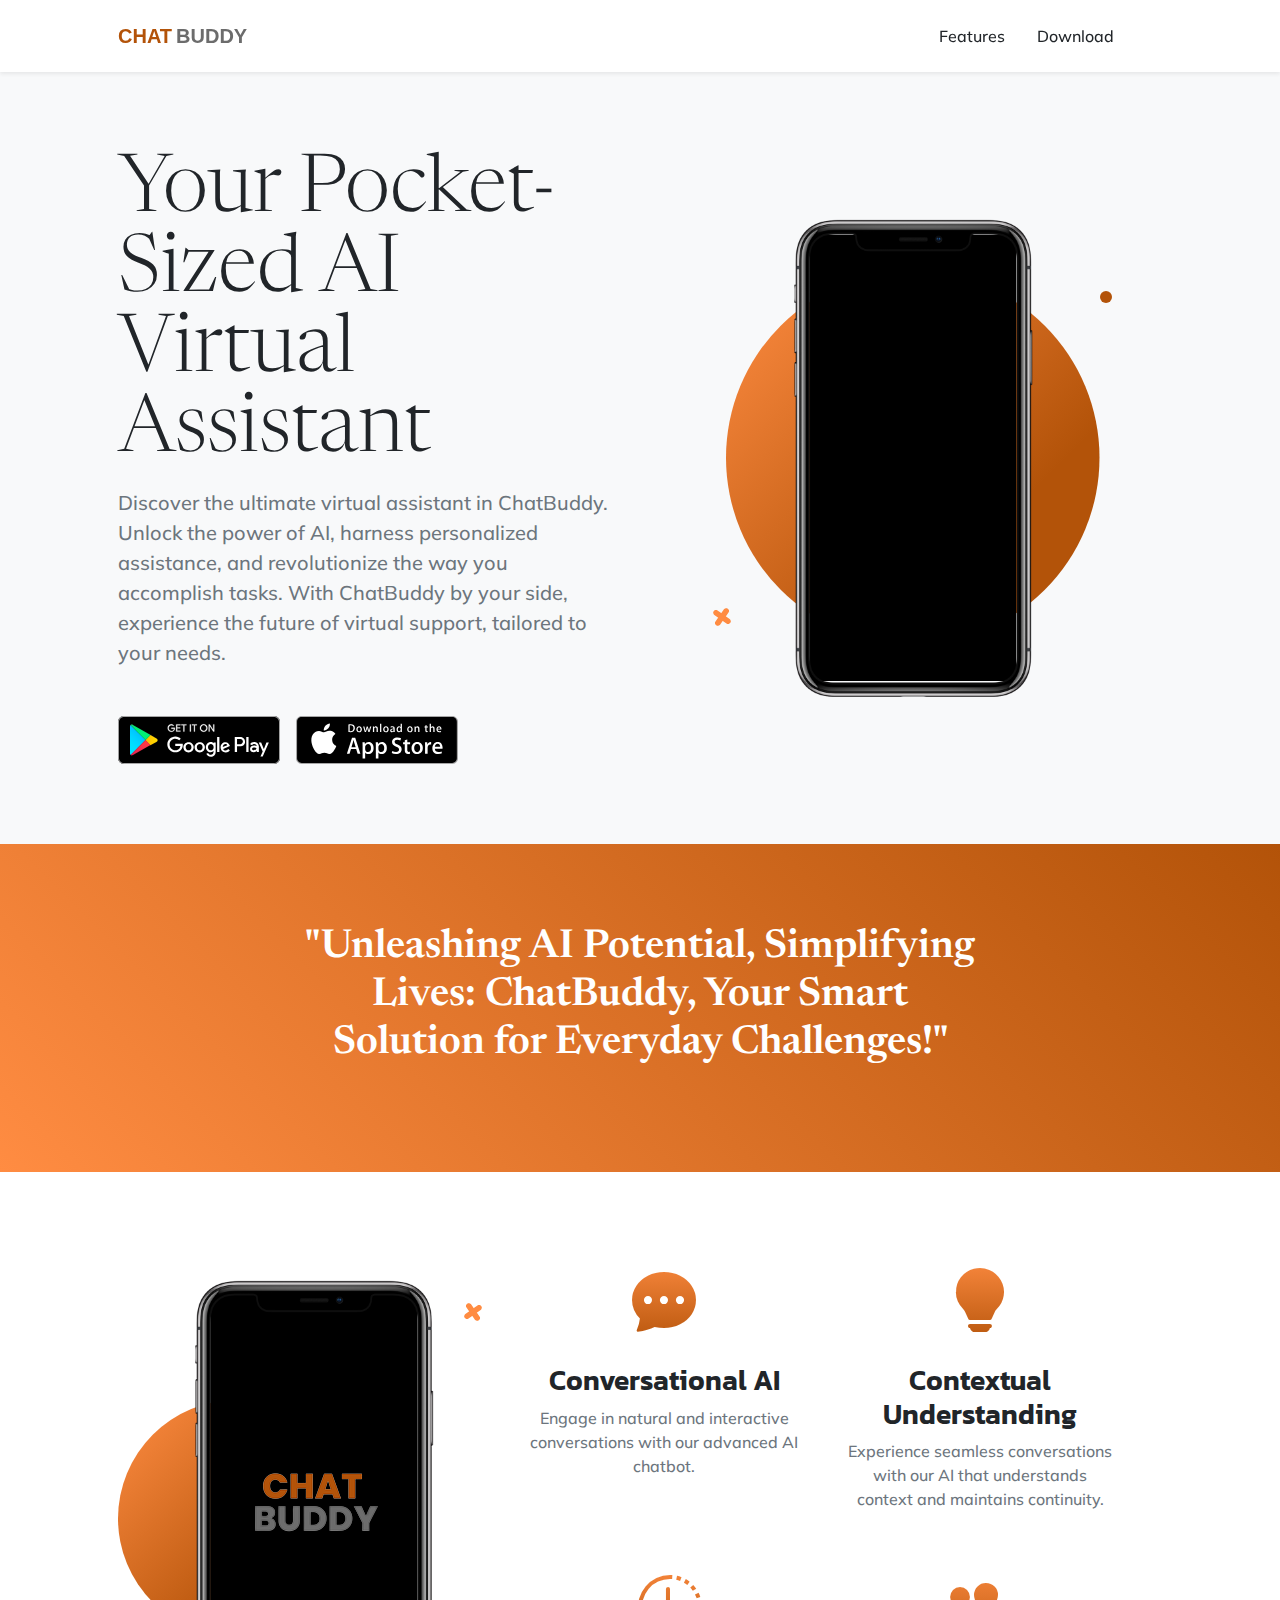
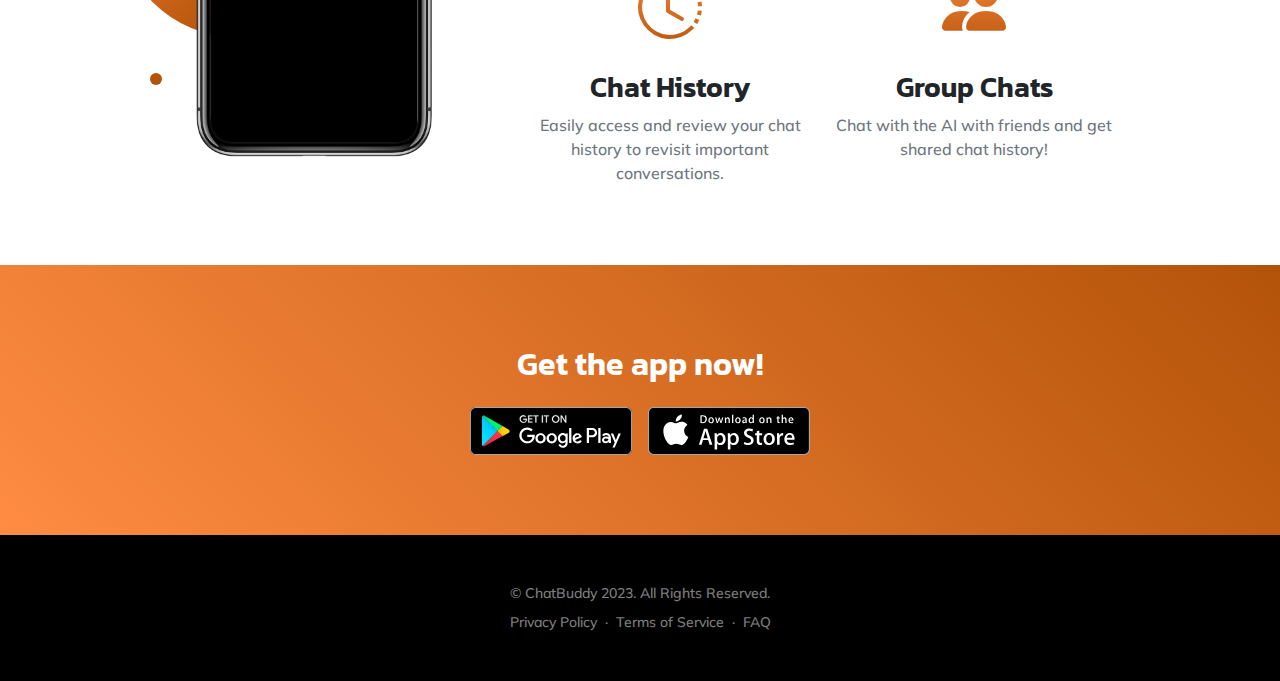
==== index.html @ 6aa52018 "favicon update fix" ====
<!DOCTYPE html>
<html lang="en">
  <head>
    <meta charset="utf-8" />
    <meta
      name="viewport"
      content="width=device-width, initial-scale=1, shrink-to-fit=no"
    />
    <meta name="description" content="" />
    <meta name="author" content="" />
    <title>ChatBuddy - Your Pocket-Sized Virtual Assistant</title>
    <link rel="icon" type="image/x-icon" href="assets/favicon.ico?" />
    <!-- Bootstrap icons-->
    <link
      href="https://cdn.jsdelivr.net/npm/bootstrap-icons@1.5.0/font/bootstrap-icons.css"
      rel="stylesheet"
    />
    <!-- Google fonts-->
    <link rel="preconnect" href="https://fonts.gstatic.com" />
    <link
      href="https://fonts.googleapis.com/css2?family=Newsreader:ital,wght@0,600;1,600&amp;display=swap"
      rel="stylesheet"
    />
    <link
      href="https://fonts.googleapis.com/css2?family=Mulish:ital,wght@0,300;0,500;0,600;0,700;1,300;1,500;1,600;1,700&amp;display=swap"
      rel="stylesheet"
    />
    <link
      href="https://fonts.googleapis.com/css2?family=Kanit:ital,wght@0,400;1,400&amp;display=swap"
      rel="stylesheet"
    />
    <!-- Core theme CSS (includes Bootstrap)-->
    <link href="css/styles.css" rel="stylesheet" />
  </head>
  <body id="page-top">
    <!-- Navigation-->
    <nav
      class="navbar navbar-expand-lg navbar-light fixed-top shadow-sm"
      id="mainNav"
    >
      <div class="container px-5">
        <a class="navbar-brand fw-bold" href="./index.html">
          <span
            style="color: #b35309; font-family: Arial, Helvetica, sans-serif"
            >CHAT</span
          >
          <span
            style="color: #6c6c6c; font-family: Arial, Helvetica, sans-serif"
            >BUDDY</span
          >
        </a>
        <button
          class="navbar-toggler"
          type="button"
          data-bs-toggle="collapse"
          data-bs-target="#navbarResponsive"
          aria-controls="navbarResponsive"
          aria-expanded="false"
          aria-label="Toggle navigation"
        >
          Menu
          <i class="bi-list"></i>
        </button>
        <div class="collapse navbar-collapse" id="navbarResponsive">
          <ul class="navbar-nav ms-auto me-4 my-3 my-lg-0">
            <li class="nav-item">
              <a class="nav-link me-lg-3" href="#features">Features</a>
            </li>
            <li class="nav-item">
              <a class="nav-link me-lg-3" href="#download">Download</a>
            </li>
          </ul>
        </div>
      </div>
    </nav>
    <!-- Mashead header-->
    <header class="masthead">
      <div class="container px-5">
        <div class="row gx-5 align-items-center">
          <div class="col-lg-6">
            <!-- Mashead text and app badges-->
            <div class="mb-5 mb-lg-0 text-center text-lg-start">
              <h1 class="display-1 lh-1 mb-3">
                Your Pocket-Sized AI Virtual Assistant
              </h1>
              <p class="lead fw-normal text-muted mb-5">
                Discover the ultimate virtual assistant in ChatBuddy. Unlock the
                power of AI, harness personalized assistance, and revolutionize
                the way you accomplish tasks. With ChatBuddy by your side,
                experience the future of virtual support, tailored to your
                needs.
              </p>
              <div class="d-flex flex-column flex-lg-row align-items-center">
                <a class="me-lg-3 mb-4 mb-lg-0" href="#!"
                  ><img
                    class="app-badge"
                    src="assets/img/google-play-badge.svg"
                    alt="..."
                /></a>
                <a href="#!"
                  ><img
                    class="app-badge"
                    src="assets/img/app-store-badge.svg"
                    alt="..."
                /></a>
              </div>
            </div>
          </div>
          <div class="col-lg-6">
            <!-- Masthead device mockup feature-->
            <div class="masthead-device-mockup">
              <svg
                class="circle"
                viewBox="0 0 100 100"
                xmlns="http://www.w3.org/2000/svg"
              >
                <defs>
                  <linearGradient
                    id="circleGradient"
                    gradientTransform="rotate(45)"
                  >
                    <stop class="gradient-start-color" offset="0%"></stop>
                    <stop class="gradient-end-color" offset="100%"></stop>
                  </linearGradient>
                </defs>
                <circle cx="50" cy="50" r="50"></circle>
              </svg>
              <svg
                class="shape-1 d-none d-sm-block"
                viewBox="0 0 240.83 240.83"
                xmlns="http://www.w3.org/2000/svg"
              >
                <rect
                  x="-32.54"
                  y="78.39"
                  width="305.92"
                  height="84.05"
                  rx="42.03"
                  transform="translate(120.42 -49.88) rotate(45)"
                ></rect>
                <rect
                  x="-32.54"
                  y="78.39"
                  width="305.92"
                  height="84.05"
                  rx="42.03"
                  transform="translate(-49.88 120.42) rotate(-45)"
                ></rect>
              </svg>
              <svg
                class="shape-2 d-none d-sm-block"
                viewBox="0 0 100 100"
                xmlns="http://www.w3.org/2000/svg"
              >
                <circle cx="50" cy="50" r="50"></circle>
              </svg>
              <div class="device-wrapper">
                <div
                  class="device"
                  data-device="iPhoneX"
                  data-orientation="portrait"
                  data-color="black"
                >
                  <div class="screen bg-black">
                    <!-- PUT CONTENTS HERE:-->
                    <!-- * * This can be a video, image, or just about anything else.-->
                    <!-- * * Set the max width of your media to 100% and the height to-->
                    <!-- * * 100% like the demo example below.-->
                    <video
                      muted="muted"
                      autoplay=""
                      loop=""
                      style="max-width: 100%; height: 100%"
                    >
                      <source
                        src="assets/img/demo-screen.mp4"
                        type="video/mp4"
                      />
                    </video>
                  </div>
                </div>
              </div>
            </div>
          </div>
        </div>
      </div>
    </header>
    <!-- Quote/testimonial aside-->
    <aside class="text-center bg-gradient-primary-to-secondary">
      <div class="container px-5">
        <div class="row gx-5 justify-content-center">
          <div class="col-xl-8">
            <div class="h2 fs-1 text-white mb-4">
              "Unleashing AI Potential, Simplifying Lives: ChatBuddy, Your Smart
              Solution for Everyday Challenges!"
            </div>
            <!-- <img src="assets/img/tnw-logo.svg" alt="..." style="height: 3rem" /> -->
          </div>
        </div>
      </div>
    </aside>
    <!-- App features section-->
    <section id="features">
      <div class="container px-5">
        <div class="row gx-5 align-items-center">
          <div class="col-lg-8 order-lg-1 mb-5 mb-lg-0">
            <div class="container-fluid px-5">
              <div class="row gx-5">
                <div class="col-md-6 mb-5">
                  <!-- Feature item-->
                  <div class="text-center">
                    <i
                      class="bi bi-chat-dots-fill icon-feature text-gradient d-block mb-3"
                    ></i>
                    <h3 class="font-alt">Conversational AI</h3>
                    <p class="text-muted mb-0">
                      Engage in natural and interactive conversations with our
                      advanced AI chatbot.
                    </p>
                  </div>
                </div>
                <div class="col-md-6 mb-5">
                  <!-- Feature item-->
                  <div class="text-center">
                    <i
                      class="bi bi-lightbulb-fill icon-feature text-gradient d-block mb-3"
                    ></i>
                    <h3 class="font-alt">Contextual Understanding</h3>
                    <p class="text-muted mb-0">
                      Experience seamless conversations with our AI that
                      understands context and maintains continuity.
                    </p>
                  </div>
                </div>
              </div>
              <div class="row">
                <div class="col-md-6 mb-5 mb-md-0">
                  <!-- Feature item-->
                  <div class="text-center">
                    <i
                      class="bi bi-clock-history icon-feature text-gradient d-block mb-3"
                    ></i>
                    <h3 class="font-alt">Chat History</h3>
                    <p class="text-muted mb-0">
                      Easily access and review your chat history to revisit
                      important conversations.
                    </p>
                  </div>
                </div>
                <div class="col-md-6">
                  <!-- Feature item-->
                  <div class="text-center">
                    <i
                      class="bi bi-people-fill icon-feature text-gradient d-block mb-3"
                    ></i>
                    <h3 class="font-alt">Group Chats</h3>
                    <p class="text-muted mb-0">
                      Chat with the AI with friends and get shared chat history!
                    </p>
                  </div>
                </div>
              </div>
            </div>
          </div>
          <div class="col-lg-4 order-lg-0">
            <!-- Features section device mockup-->
            <div class="features-device-mockup">
              <svg
                class="circle"
                viewBox="0 0 100 100"
                xmlns="http://www.w3.org/2000/svg"
              >
                <defs>
                  <linearGradient
                    id="circleGradient"
                    gradientTransform="rotate(45)"
                  >
                    <stop class="gradient-start-color" offset="0%"></stop>
                    <stop class="gradient-end-color" offset="100%"></stop>
                  </linearGradient>
                </defs>
                <circle cx="50" cy="50" r="50"></circle>
              </svg>
              <svg
                class="shape-1 d-none d-sm-block"
                viewBox="0 0 240.83 240.83"
                xmlns="http://www.w3.org/2000/svg"
              >
                <rect
                  x="-32.54"
                  y="78.39"
                  width="305.92"
                  height="84.05"
                  rx="42.03"
                  transform="translate(120.42 -49.88) rotate(45)"
                ></rect>
                <rect
                  x="-32.54"
                  y="78.39"
                  width="305.92"
                  height="84.05"
                  rx="42.03"
                  transform="translate(-49.88 120.42) rotate(-45)"
                ></rect>
              </svg>
              <svg
                class="shape-2 d-none d-sm-block"
                viewBox="0 0 100 100"
                xmlns="http://www.w3.org/2000/svg"
              >
                <circle cx="50" cy="50" r="50"></circle>
              </svg>
              <div class="device-wrapper">
                <div
                  class="device"
                  data-device="iPhoneX"
                  data-orientation="portrait"
                  data-color="black"
                >
                  <div class="screen bg-black text-center">
                    <!-- PUT CONTENTS HERE:-->
                    <!-- * * This can be a video, image, or just about anything else.-->
                    <!-- * * Set the max width of your media to 100% and the height to-->
                    <!-- * * 100% like the demo example below.-->
                    <img
                      src="assets/img/chatbudy-no-bg.png"
                      alt="..."
                      style="margin-top: 60%"
                    />

                    <!-- <video
                      muted="muted"
                      autoplay=""
                      loop=""
                      style="max-width: 100%; height: 100%"
                    >
                      <source
                        src="assets/img/demo-screen.mp4"
                        type="video/mp4"
                      />
                    </video> -->
                  </div>
                </div>
              </div>
            </div>
          </div>
        </div>
      </div>
    </section>
    <!-- App badge section-->
    <section class="bg-gradient-primary-to-secondary" id="download">
      <div class="container px-5">
        <h2 class="text-center text-white font-alt mb-4">Get the app now!</h2>
        <div
          class="d-flex flex-column flex-lg-row align-items-center justify-content-center"
        >
          <a class="me-lg-3 mb-4 mb-lg-0" href="#!"
            ><img
              class="app-badge"
              src="assets/img/google-play-badge.svg"
              alt="..."
          /></a>
          <a href="#!"
            ><img
              class="app-badge"
              src="assets/img/app-store-badge.svg"
              alt="..."
          /></a>
        </div>
      </div>
    </section>
    <!-- Footer-->
    <footer class="bg-black text-center py-5">
      <div class="container px-5">
        <div class="text-white-50 small">
          <div class="mb-2">&copy; ChatBuddy 2023. All Rights Reserved.</div>
          <a href="./privacy-policy.html">Privacy Policy</a>
          <span class="mx-1">&middot;</span>
          <a href="./terms-of-service.html">Terms of Service</a>
          <span class="mx-1">&middot;</span>
          <a href="#!">FAQ</a>
        </div>
      </div>
    </footer>
  </body>
</html>
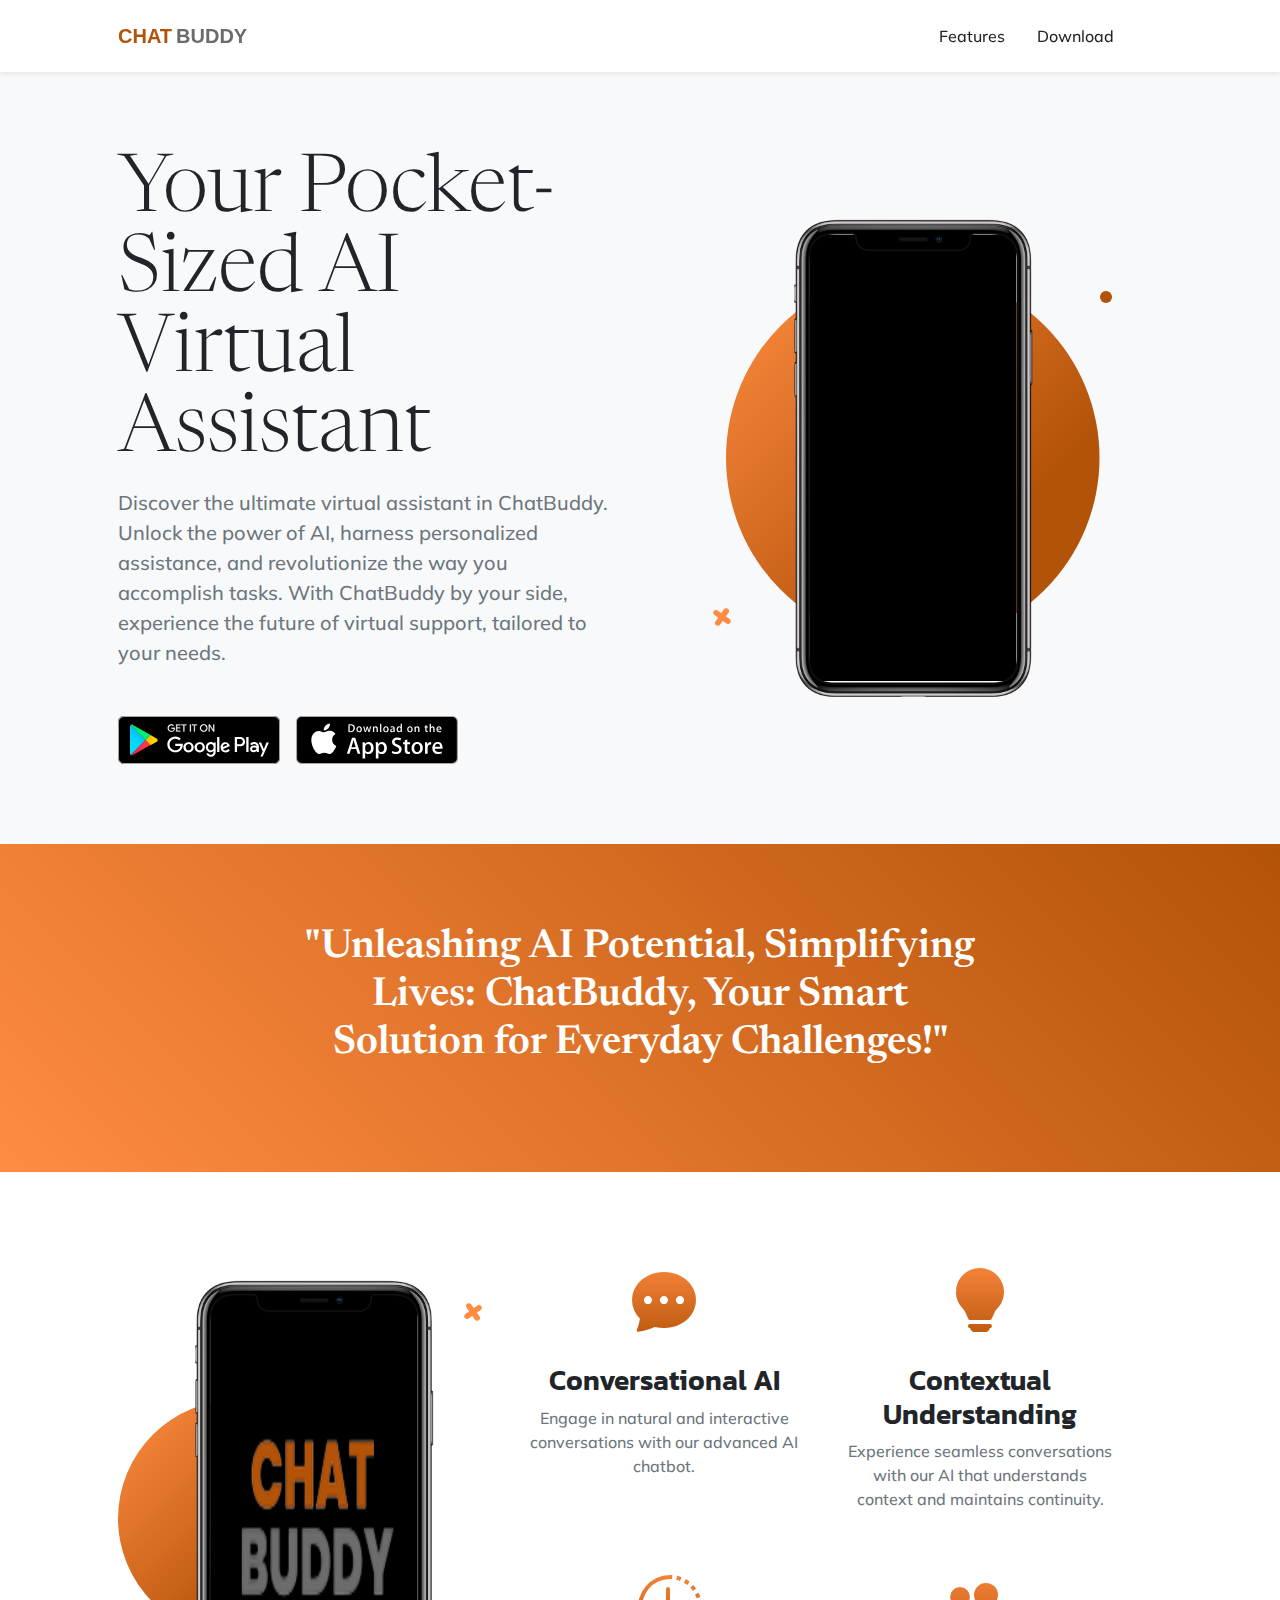
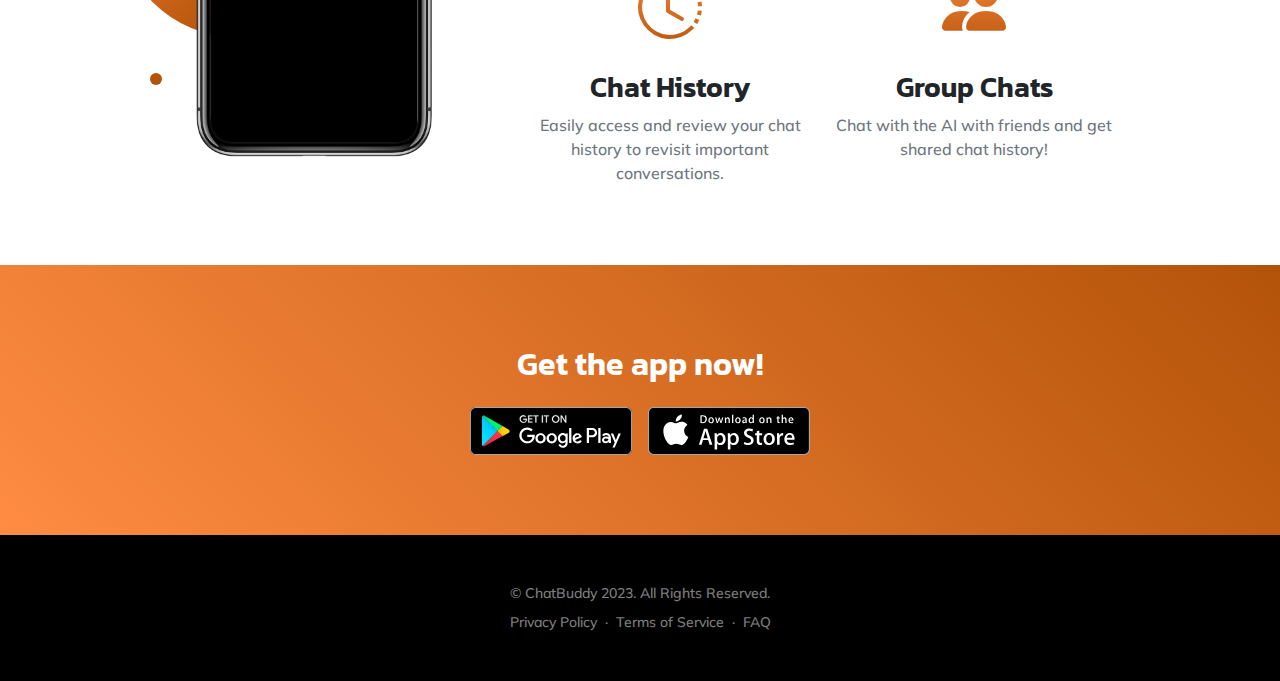
==== commit d3827166: "image in mockup" ====
--- a/index.html
+++ b/index.html
@@ -322,10 +322,11 @@
                     <!-- * * This can be a video, image, or just about anything else.-->
                     <!-- * * Set the max width of your media to 100% and the height to-->
                     <!-- * * 100% like the demo example below.-->
+
                     <img
                       src="assets/img/chatbudy-no-bg.png"
+                      style="max-width: 100%; height: 100%"
                       alt="..."
-                      style="margin-top: 60%"
                     />
 
                     <!-- <video
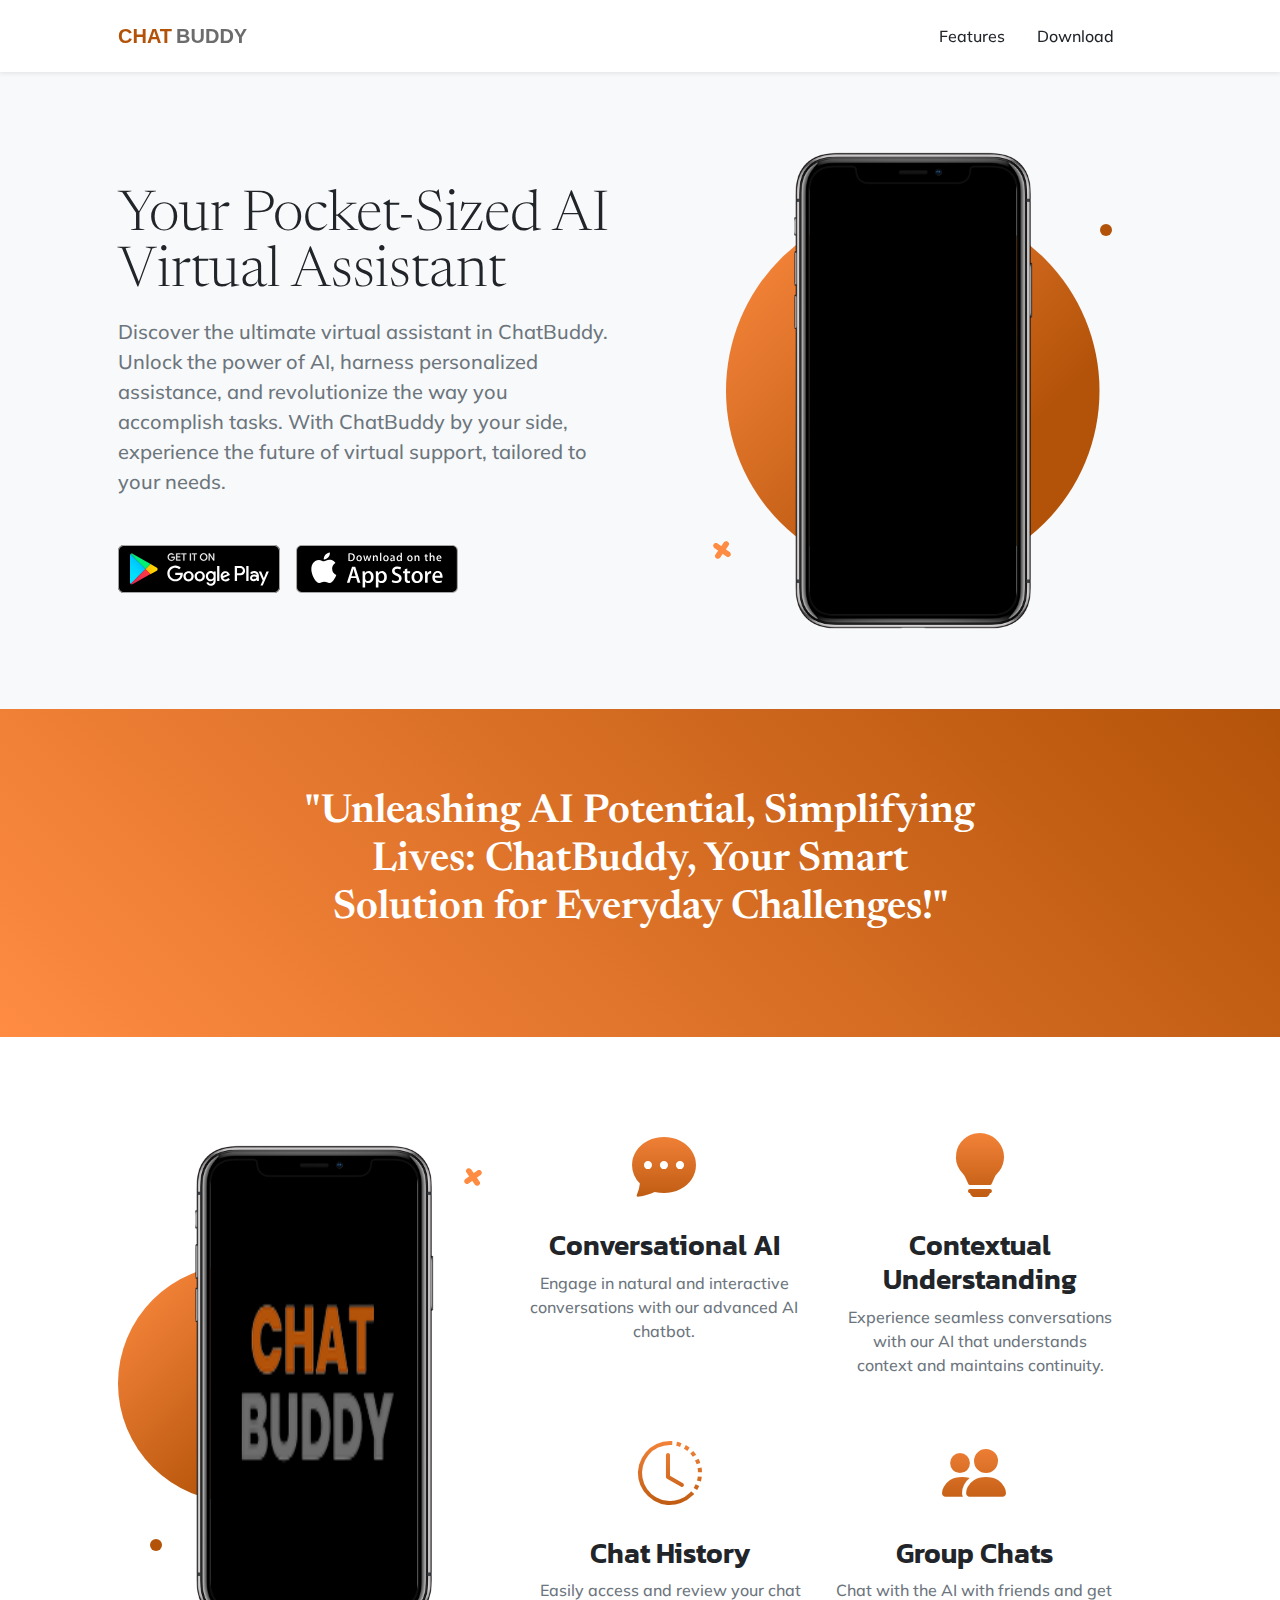
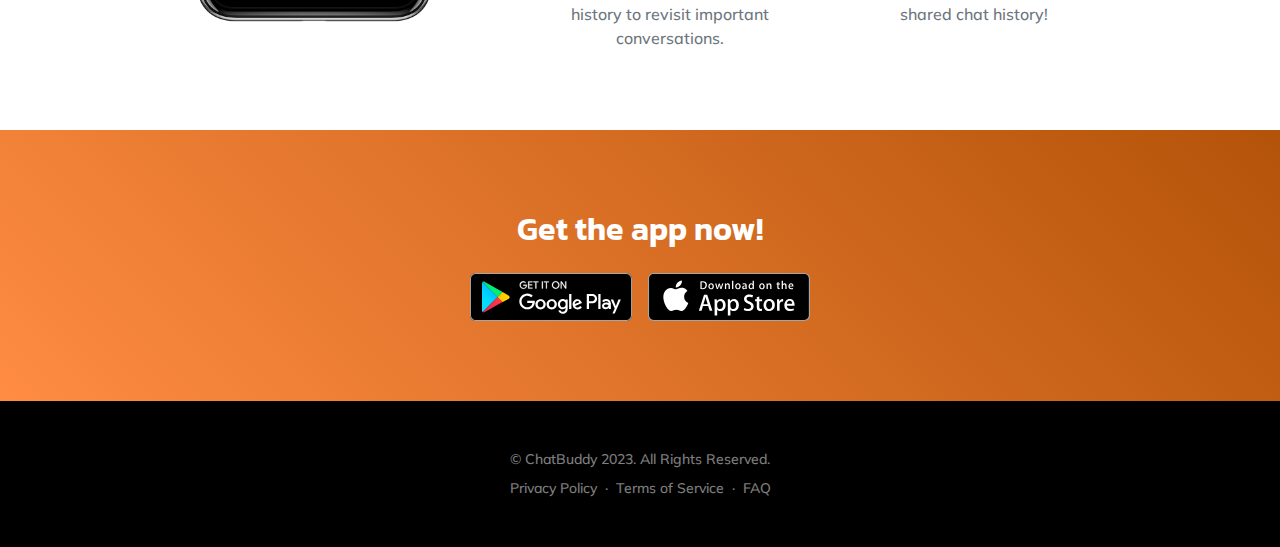
==== commit 0db79331: "updated masthead title" ====
--- a/index.html
+++ b/index.html
@@ -80,9 +80,9 @@
           <div class="col-lg-6">
             <!-- Mashead text and app badges-->
             <div class="mb-5 mb-lg-0 text-center text-lg-start">
-              <h1 class="display-1 lh-1 mb-3">
+              <h3 class="display-4 lh-1 mb-3">
                 Your Pocket-Sized AI Virtual Assistant
-              </h1>
+              </h3>
               <p class="lead fw-normal text-muted mb-5">
                 Discover the ultimate virtual assistant in ChatBuddy. Unlock the
                 power of AI, harness personalized assistance, and revolutionize
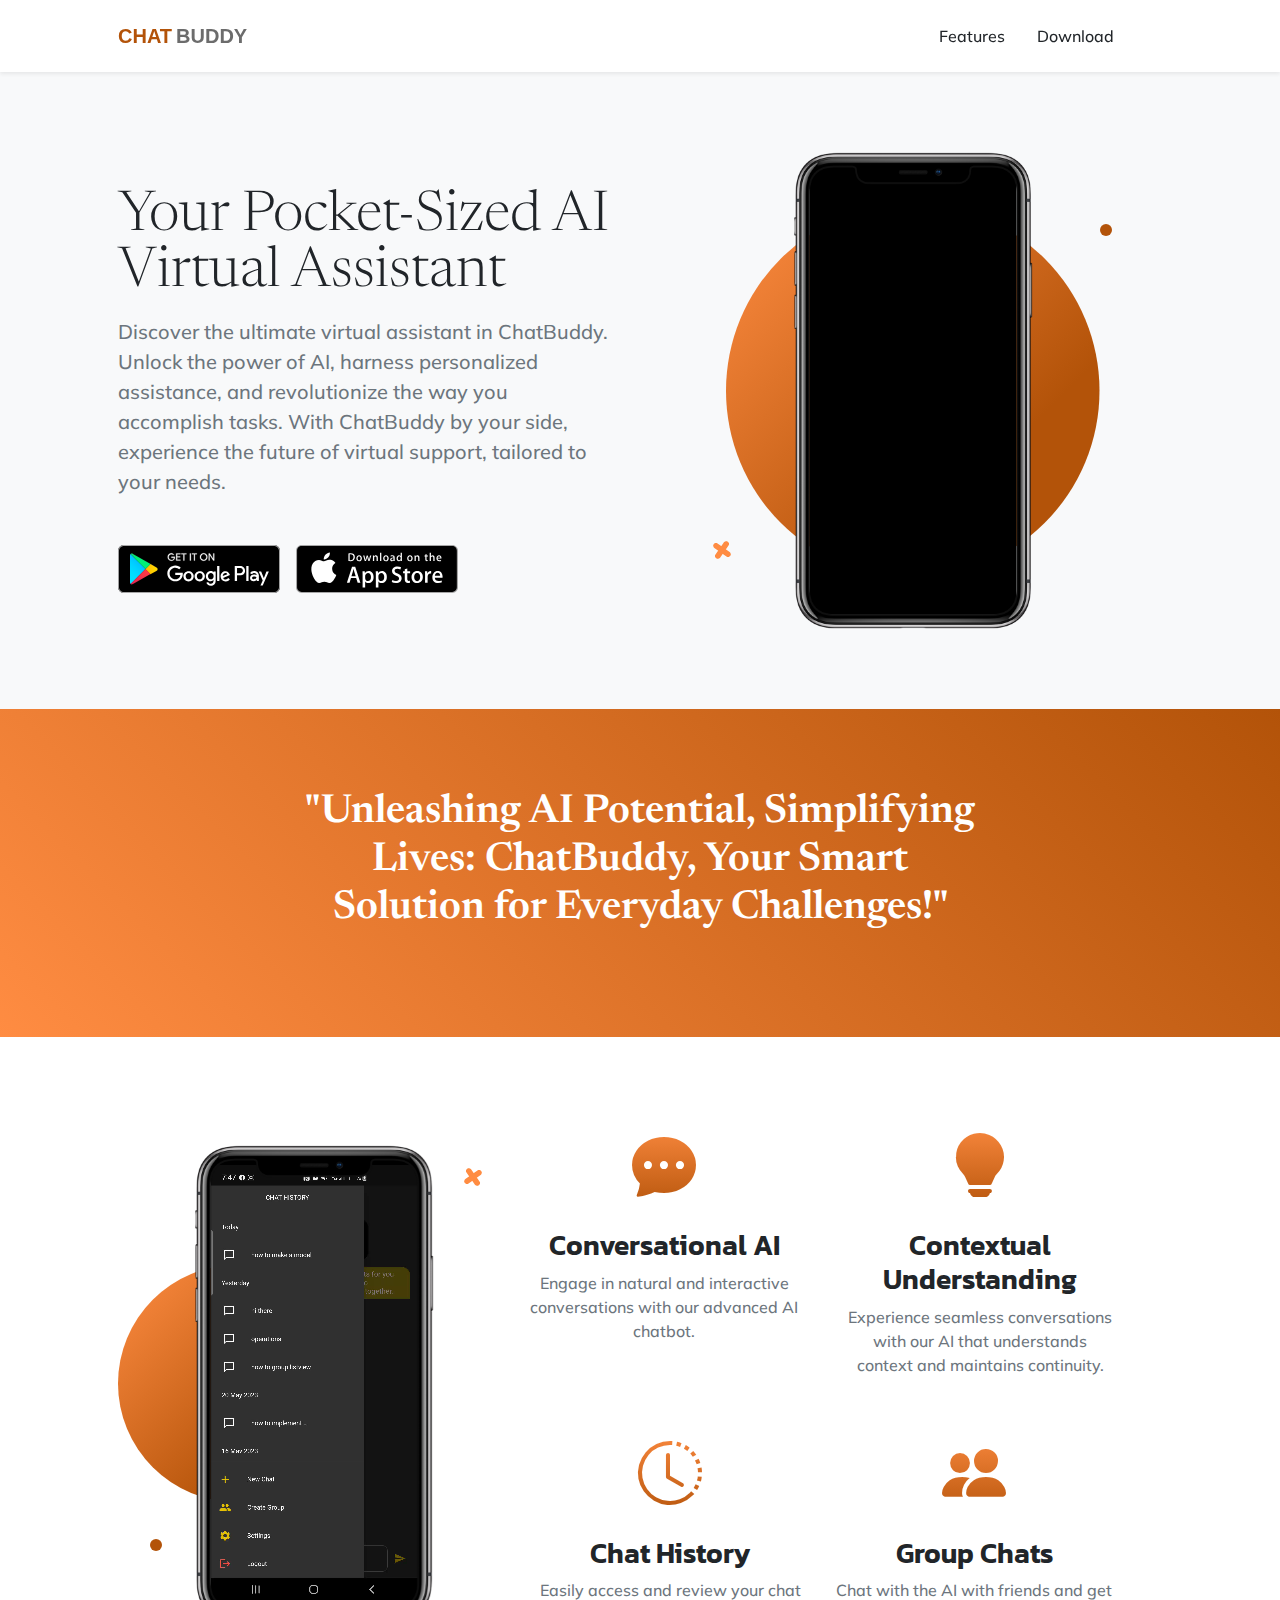
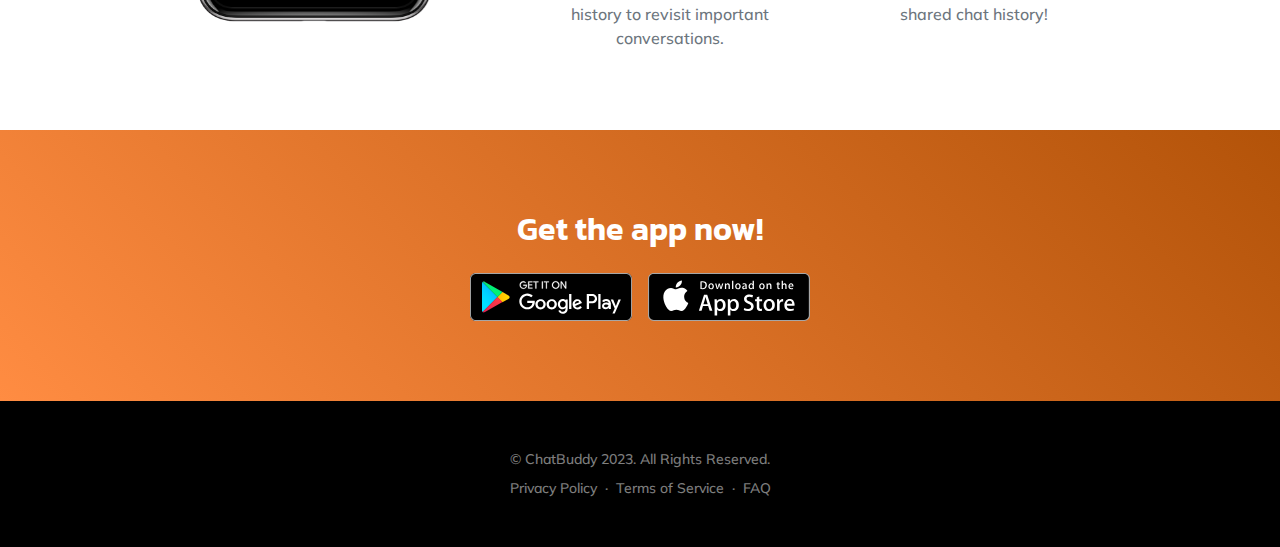
==== commit de98808f: "new videos" ====
--- a/index.html
+++ b/index.html
@@ -323,23 +323,23 @@
                     <!-- * * Set the max width of your media to 100% and the height to-->
                     <!-- * * 100% like the demo example below.-->
 
-                    <img
+                    <!-- <img
                       src="assets/img/chatbudy-no-bg.png"
                       style="max-width: 100%; height: 100%"
                       alt="..."
-                    />
+                    /> -->
 
-                    <!-- <video
+                    <video
                       muted="muted"
                       autoplay=""
                       loop=""
                       style="max-width: 100%; height: 100%"
                     >
                       <source
-                        src="assets/img/demo-screen.mp4"
+                        src="assets/img/demo-screen-2.mp4"
                         type="video/mp4"
                       />
-                    </video> -->
+                    </video>
                   </div>
                 </div>
               </div>
@@ -383,5 +383,9 @@
         </div>
       </div>
     </footer>
+    <!-- Bootstrap core JS-->
+    <script src="https://cdn.jsdelivr.net/npm/bootstrap@5.2.3/dist/js/bootstrap.bundle.min.js"></script>
+    <!-- Core theme JS-->
+    <script src="js/scripts.js"></script>
   </body>
 </html>
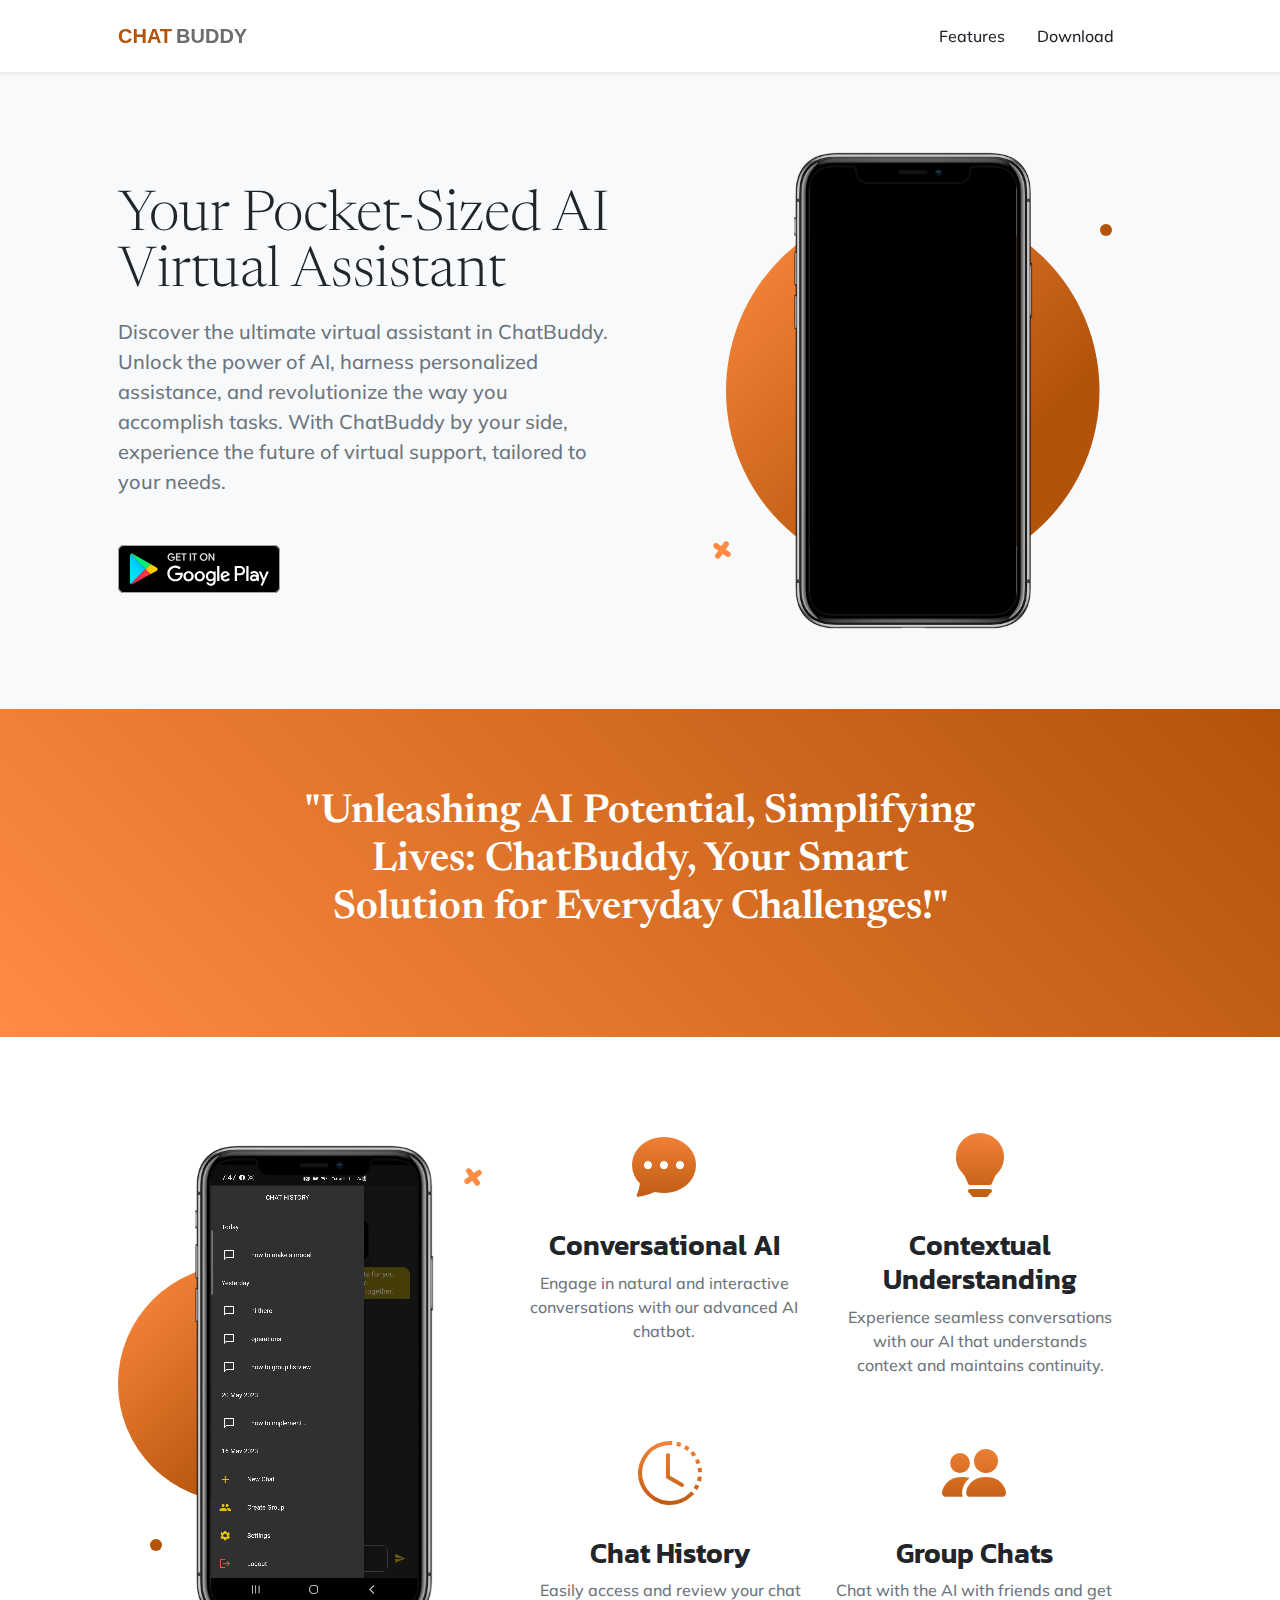
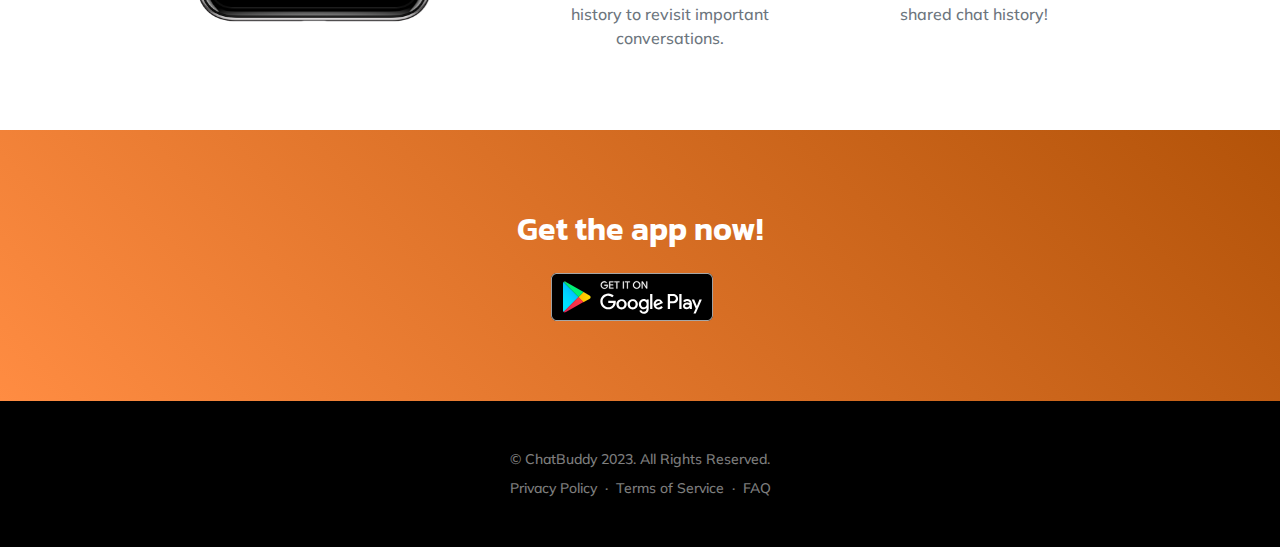
==== commit a4c4b56d: "removed appstroe badge" ====
--- a/index.html
+++ b/index.html
@@ -91,18 +91,20 @@
                 needs.
               </p>
               <div class="d-flex flex-column flex-lg-row align-items-center">
-                <a class="me-lg-3 mb-4 mb-lg-0" href="#!"
+                <a
+                  class="me-lg-3 mb-4 mb-lg-0"
+                  href="https://play.google.com/store/apps/details?id=com.gabrielibenye.chatbuddy"
                   ><img
                     class="app-badge"
                     src="assets/img/google-play-badge.svg"
                     alt="..."
                 /></a>
-                <a href="#!"
+                <!-- <a href="#!"
                   ><img
                     class="app-badge"
                     src="assets/img/app-store-badge.svg"
                     alt="..."
-                /></a>
+                /></a> -->
               </div>
             </div>
           </div>
@@ -355,18 +357,20 @@
         <div
           class="d-flex flex-column flex-lg-row align-items-center justify-content-center"
         >
-          <a class="me-lg-3 mb-4 mb-lg-0" href="#!"
+          <a
+            class="me-lg-3 mb-4 mb-lg-0"
+            href="https://play.google.com/store/apps/details?id=com.gabrielibenye.chatbuddy"
             ><img
               class="app-badge"
               src="assets/img/google-play-badge.svg"
               alt="..."
           /></a>
-          <a href="#!"
+          <!-- <a href="#!"
             ><img
               class="app-badge"
               src="assets/img/app-store-badge.svg"
               alt="..."
-          /></a>
+          /></a> -->
         </div>
       </div>
     </section>
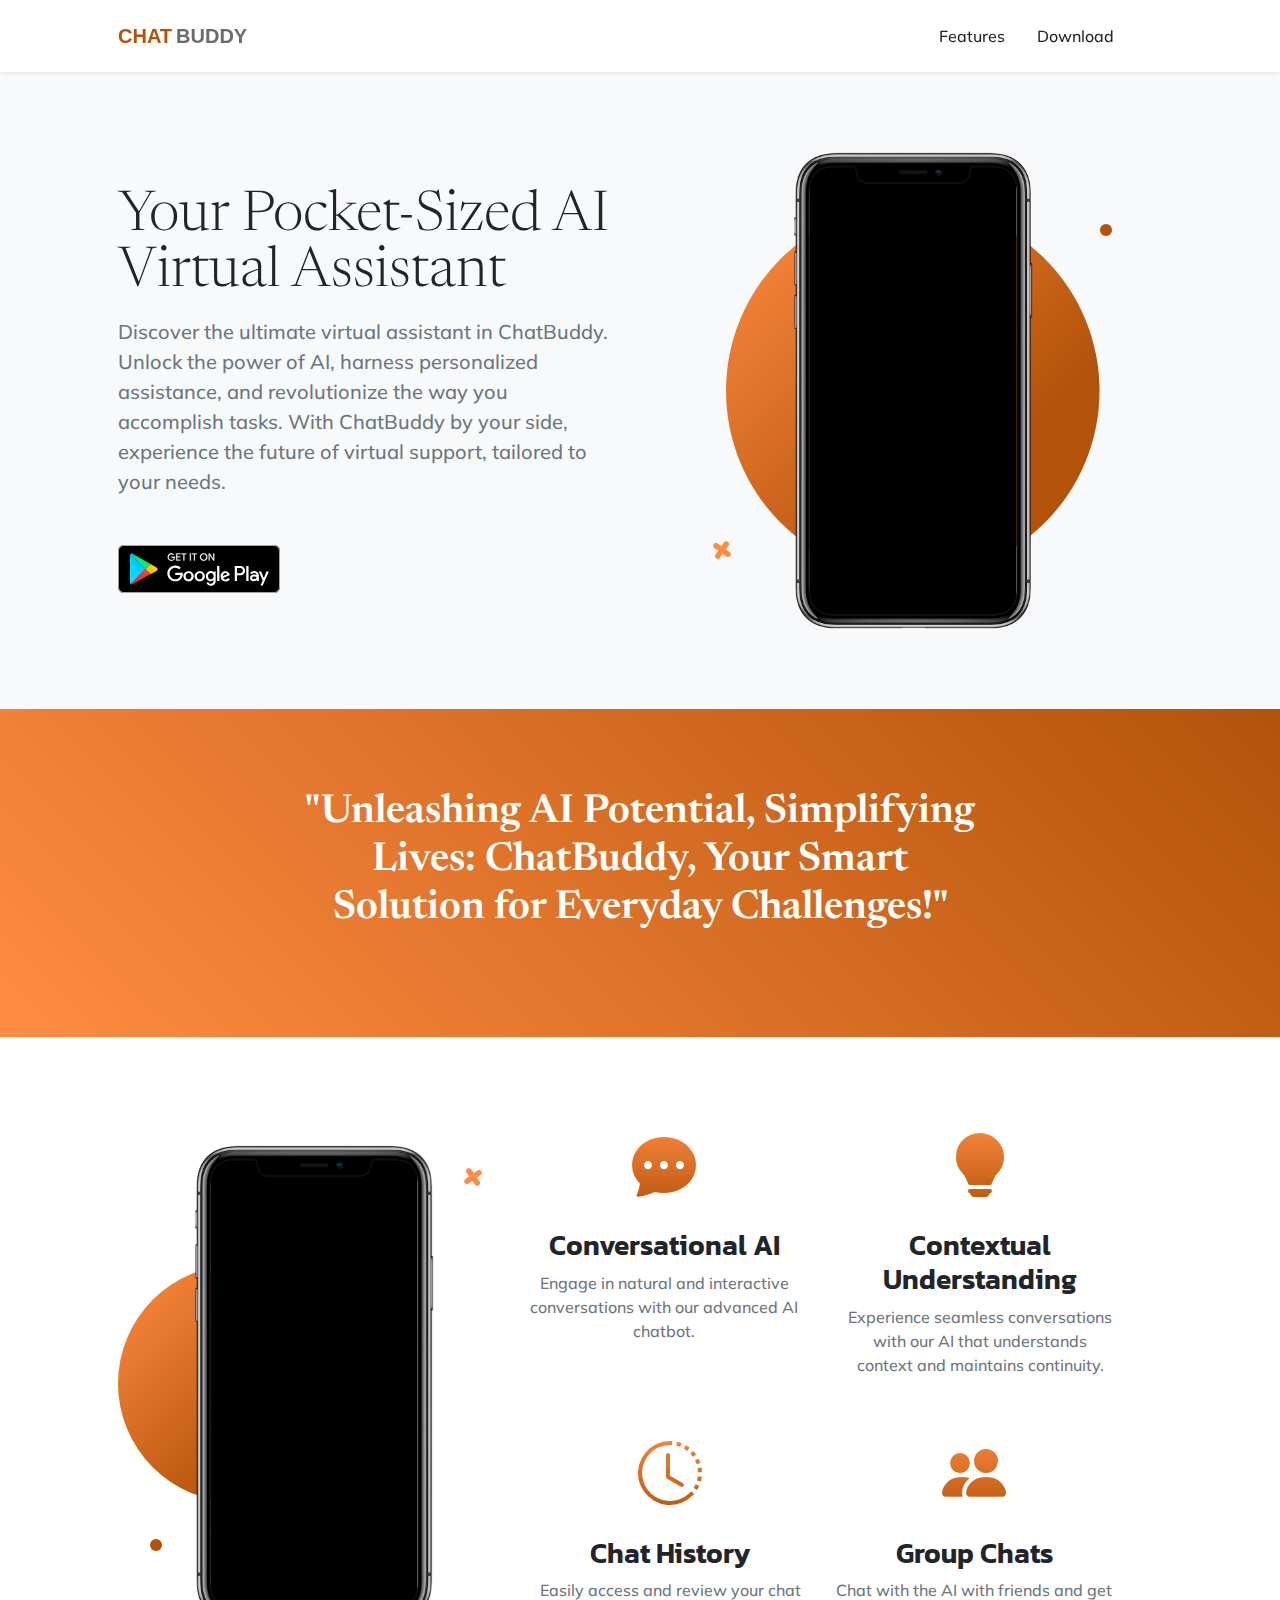
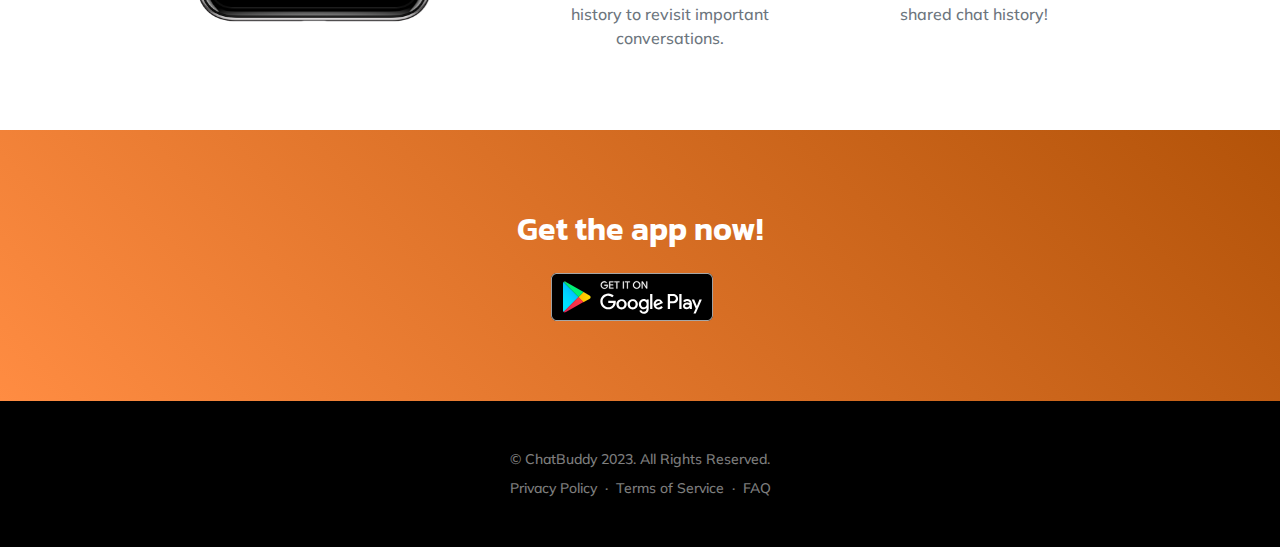
==== commit bdf7ab2b: "adsense update" ====
--- a/index.html
+++ b/index.html
@@ -31,6 +31,12 @@
     />
     <!-- Core theme CSS (includes Bootstrap)-->
     <link href="css/styles.css" rel="stylesheet" />
+
+    <script
+      async
+      src="https://pagead2.googlesyndication.com/pagead/js/adsbygoogle.js?client=ca-pub-8810854364691662"
+      crossorigin="anonymous"
+    ></script>
   </head>
   <body id="page-top">
     <!-- Navigation-->
